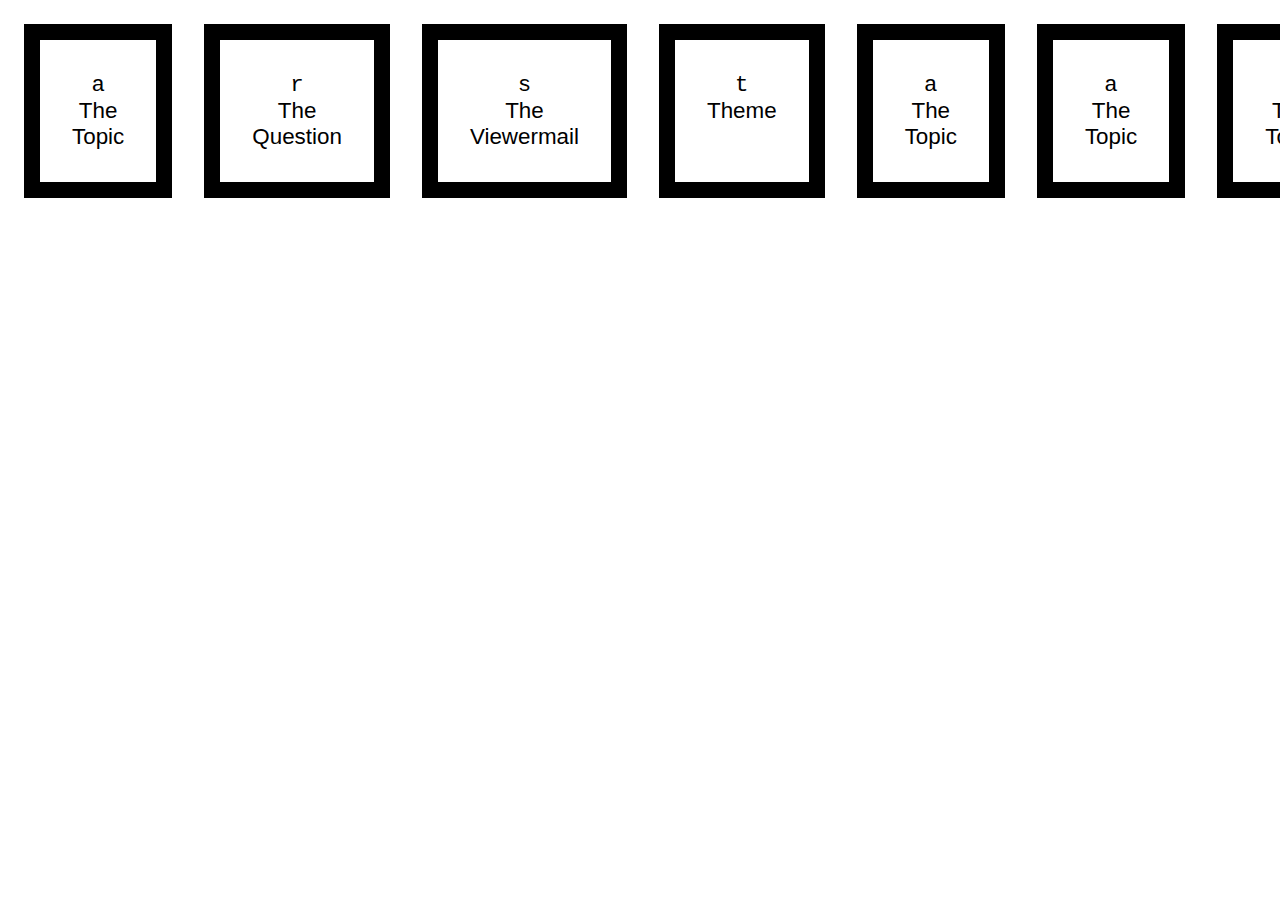
==== Index.html @ 0fdc3af6 "moving it around" ====
<html>

<head>

  <link rel="stylesheet" href="keyboard.css">
</head>

<body>
  <!-- RANDOM THE TOPIC -->
  <audio class="random__the__topic" src="the_topic/the_topic_1.mp3"></audio>
  <audio class="random__the__topic" src="the_topic/the_topic_2.mp3"></audio>
  <audio class="random__the__topic" src="the_topic/the_topic_3.mp3"></audio>
  <audio class="random__the__topic" src="the_topic/the_topic_4.mp3"></audio>
  <audio class="random__the__topic" src="the_topic/the_topic_5.mp3"></audio>
  <audio class="random__the__topic" src="the_topic/the_topic_6.mp3"></audio>

  <!-- RANDOM THE QUESTION -->
  <audio class="random__the__question" src="the_question/the_question_1.mp3"></audio>
  <audio class="random__the__question" src="the_question/the_question_2.mp3"></audio>
  <audio class="random__the__question" src="the_question/the_question_3.mp3"></audio>
  <audio class="random__the__question" src="the_question/the_question_4.mp3"></audio>
  <audio class="random__the__question" src="the_question/the_question_5.mp3"></audio>
  <audio class="random__the__question" src="the_question/the_question_6.mp3"></audio>

  <!-- RANDOM THE VIEWERMAIL -->
  <audio class="random__the__viewermail" src="the_viewermail/the_viewermail_1.mp3"></audio>
  <audio class="random__the__viewermail" src="the_viewermail/the_viewermail_2.mp3"></audio>
  <audio class="random__the__viewermail" src="the_viewermail/the_viewermail_3.mp3"></audio>
  <audio class="random__the__viewermail" src="the_viewermail/the_viewermail_4.mp3"></audio>

  <div class="main">
    <!-- GENERIC KEYS -->
    <div data-key="a" class="button__container">
      <kbd data-key="a">a</kbd><br/><span data-key="a" class="sound">The Topic</span>
      <audio data-key="a" src="the_topic/the_topic_1.mp3"></audio>
    </div>
    <div data-key="r" class="button__container">
      <kbd data-key="r">r</kbd><br/><span data-key="r" class="sound">The Question</span>
      <audio data-key="r" src="the_question/the_question_1.mp3"></audio>
    </div>
    <div data-key="s" class="button__container">
      <kbd data-key="s">s</kbd><br/><span data-key="s" class="sound">The Viewermail</span>
      <audio data-key="s" src="the_viewermail/the_viewermail_1.mp3"></audio>
    </div>
    <div data-key="t" class="button__container">
      <kbd data-key="t">t</kbd><br/><span data-key="t" class="sound">Theme</span>
      <audio data-key="t" src="theme/theme.mp3"></audio>
    </div>
    <!-- GENERIC KEYS END -->

    <!-- SOUND EFFECT KEYS -->
    <div data-key="a" class="button__container">
      <kbd data-key="a">a</kbd><br/><span data-key="a" class="sound">The Topic</span>
      <audio data-key="a" src="the_topic/the_topic_1.mp3"></audio>
    </div>
    <div data-key="a" class="button__container">
      <kbd data-key="a">a</kbd><br/><span data-key="a" class="sound">The Topic</span>
      <audio data-key="a" src="the_topic/the_topic_1.mp3"></audio>
    </div>
    <div data-key="a" class="button__container">
      <kbd data-key="a">a</kbd><br/><span data-key="a" class="sound">The Topic</span>
      <audio data-key="a" src="the_topic/the_topic_1.mp3"></audio>
    </div>
    <div data-key="a" class="button__container">
      <kbd data-key="a">a</kbd><br/><span data-key="a" class="sound">The Topic</span>
      <audio data-key="a" src="the_topic/the_topic_1.mp3"></audio>
    </div>
    <div data-key="a" class="button__container">
      <kbd data-key="a">a</kbd><br/><span data-key="a" class="sound">The Topic</span>
      <audio data-key="a" src="the_topic/the_topic_1.mp3"></audio>
    </div>
    <!-- SOUND EFFECT KEYS END -->
  </div>



  <script src="src/howler.js"></script>
  <script src="src/playSound.js"></script>
  <script>
    window.addEventListener('keydown', playSound);
    document.querySelectorAll('.button__container').forEach(el => el.addEventListener('click', playSound));

    // Upon transition end, stop the audio and remove the transition effects in css. Get key node list and add a callback to transition end function.
    const keys = document.querySelectorAll('.keys');
    keys.forEach(key => key.addEventListener('transitionend', removeTransition));

    function removeTransition(e) {
      console.log(e);
      if (e.propertyName !== 'transform') return;
      e.target.classList.remove('playing');
      // Get the audio element and pause the audio. (If a new key is presses, audio is reset to play from the start. So, need not reset here again.)
      const audio = document.querySelector(`audio[data-key = "${e.target.attributes[0]["nodeValue"]}"]`);
      audio.pause();
    }

    function isPlaying(audio) {
      return !audio.paused && !audio.ended && 0 < audio.currentTime;
    }
  </script>
</body>

</html>
---- keyboard.css ----
.main {
    display: flex;
    font-family: Arial, Helvetica, sans-serif;
}

.button__container  {
    /* background: black; */
    border: 1rem solid black;
    padding: 2rem;
    text-align: center;
    margin: 1rem;
    font-size: 1.4rem;
    /* color: white; */
    transition : .1s ease;
}
.button__container:hover {
    border: 1.1rem solid black;
}
/*
.playing{
    transform : scale(1.1);
    border-color : green;
    box-shadow : 0 0 1rem green;
} */
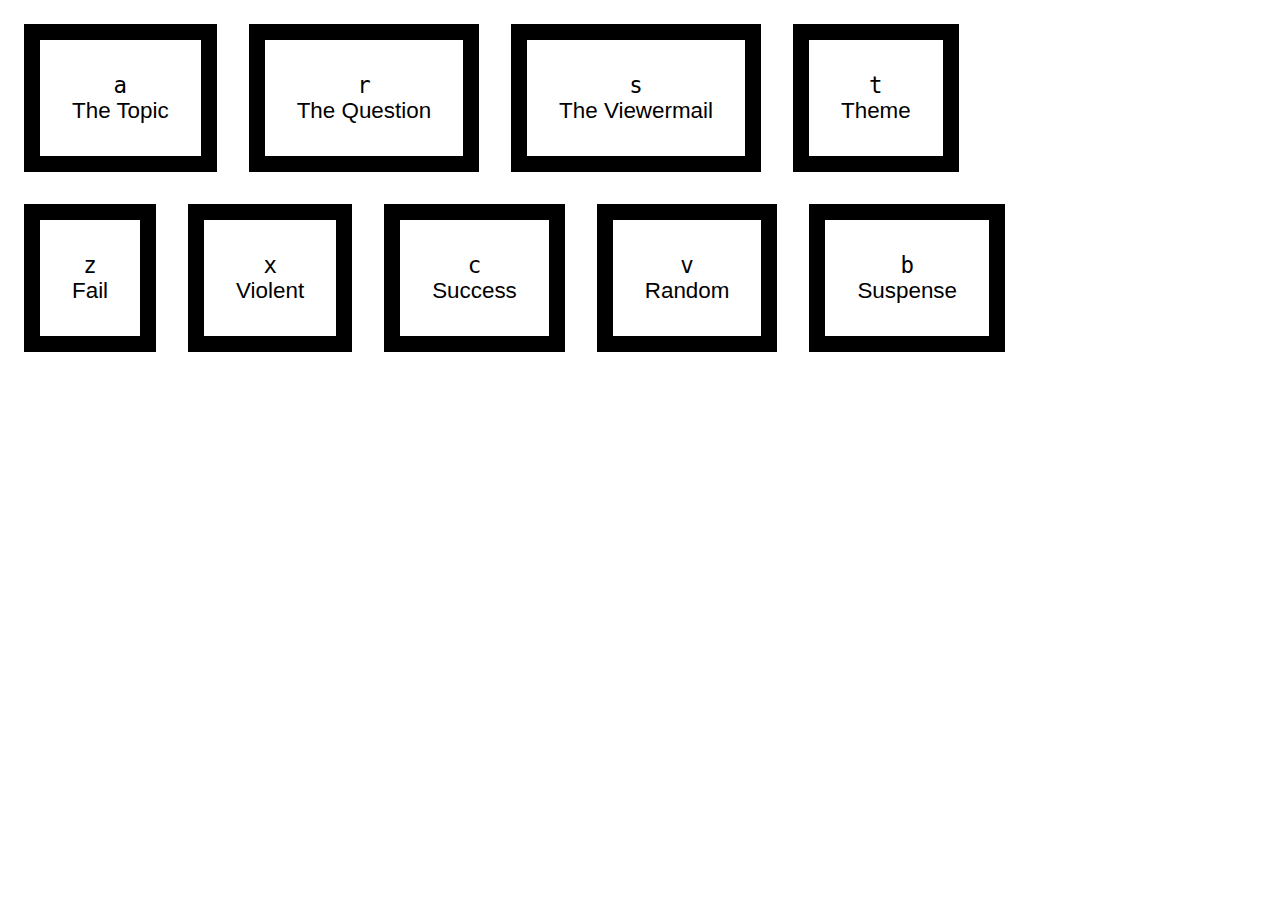
==== commit 69aadaa4: "excellent it basically does everything that I need it t" ====
--- a/Index.html
+++ b/Index.html
@@ -28,53 +28,83 @@
   <audio class="random__the__viewermail" src="the_viewermail/the_viewermail_3.mp3"></audio>
   <audio class="random__the__viewermail" src="the_viewermail/the_viewermail_4.mp3"></audio>
 
+<audio class="random__fail" src="sounds/sound_effects/fail/FAIL 2.mp3"></audio>
+<audio class="random__fail" src="sounds/sound_effects/fail/FAIL.mp3"></audio>
+<audio class="random__fail" src="sounds/sound_effects/fail/SAD MUSIC 2.mp3"></audio>
+<audio class="random__fail" src="sounds/sound_effects/fail/FAIL - WHA WHA VERSION.mp3"></audio>
+<audio class="random__fail" src="sounds/sound_effects/fail/PHONE ENGAGED.mp3"></audio>
+
+<audio class="random__suspense" src="sounds/sound_effects/suspense/DUN DUN DUNNN.mp3"></audio>
+<audio class="random__suspense" src="sounds/sound_effects/suspense/SUSPENSE 1.mp3"></audio>
+<audio class="random__suspense" src="sounds/sound_effects/suspense/SUSPENSE 2.mp3"></audio>
+
+<audio class="random__random" src="sounds/sound_effects/random/CARTOON BOING 2.mp3"></audio>
+<audio class="random__random" src="sounds/sound_effects/random/DOG BARK.mp3"></audio>
+<audio class="random__random" src="sounds/sound_effects/random/MLG HORNS.mp3"></audio>
+<audio class="random__random" src="sounds/sound_effects/random/CARTOON TAUNT.mp3"></audio>
+<audio class="random__random" src="sounds/sound_effects/random/DOLPHIN.mp3"></audio>
+<audio class="random__random" src="sounds/sound_effects/random/POP.mp3"></audio>
+
+<audio class="random__violent" src="sounds/sound_effects/violent/BALLISTA SLOW-MO.mp3"></audio>
+<audio class="random__violent" src="sounds/sound_effects/violent/GUN CLICK.mp3"></audio>
+<audio class="random__violent" src="sounds/sound_effects/violent/NANI.mp3"></audio>
+<audio class="random__violent" src="sounds/sound_effects/violent/SHOTGUN.mp3"></audio>
+<audio class="random__violent" src="sounds/sound_effects/violent/CAR CRASH.mp3"></audio>
+<audio class="random__violent" src="sounds/sound_effects/violent/KICK.mp3"></audio>
+<audio class="random__violent" src="sounds/sound_effects/violent/PUNCH 3.mp3"></audio>
+<audio class="random__violent" src="sounds/sound_effects/violent/EXPLOSION 2.mp3"></audio>
+<audio class="random__violent" src="sounds/sound_effects/violent/MACHINE GUN.mp3"></audio>
+<audio class="random__violent" src="sounds/sound_effects/violent/PUNCH 4.mp3"></audio>
+
+<audio class="random__success" src="sounds/sound_effects/success/AWW.mp3"></audio>
+<audio class="random__success" src="sounds/sound_effects/success/BA DUM TSS.mp3"></audio>
+<audio class="random__success" src="sounds/sound_effects/success/TA DAHH.mp3"></audio>
+<audio class="random__success" src="sounds/sound_effects/success/TOASTY.mp3"></audio>
+
   <div class="main">
-    <!-- GENERIC KEYS -->
-    <div data-key="a" class="button__container">
-      <kbd data-key="a">a</kbd><br/><span data-key="a" class="sound">The Topic</span>
-      <audio data-key="a" src="the_topic/the_topic_1.mp3"></audio>
+    <div style="display: flex;">
+      <!-- GENERIC KEYS -->
+      <div data-key="a" class="button__container">
+        <kbd data-key="a">a</kbd><br/><span data-key="a" class="sound">The Topic</span>
+        <audio data-key="a" src="the_topic/the_topic_1.mp3"></audio>
+      </div>
+      <div data-key="r" class="button__container">
+        <kbd data-key="r">r</kbd><br/><span data-key="r" class="sound">The Question</span>
+        <audio data-key="r" src="the_question/the_question_1.mp3"></audio>
+      </div>
+      <div data-key="s" class="button__container">
+        <kbd data-key="s">s</kbd><br/><span data-key="s" class="sound">The Viewermail</span>
+        <audio data-key="s" src="the_viewermail/the_viewermail_1.mp3"></audio>
+      </div>
+      <div data-key="t" class="button__container">
+        <kbd data-key="t">t</kbd><br/><span data-key="t" class="sound">Theme</span>
+        <audio data-key="t" src="theme/theme.mp3"></audio>
+      </div>
+      <!-- GENERIC KEYS END -->
     </div>
-    <div data-key="r" class="button__container">
-      <kbd data-key="r">r</kbd><br/><span data-key="r" class="sound">The Question</span>
-      <audio data-key="r" src="the_question/the_question_1.mp3"></audio>
+
+    <div style="display: flex;">
+      <!-- SOUND EFFECT KEYS -->
+      <div data-key="z" class="button__container">
+        <kbd data-key="z">z</kbd><br/><span data-key="z" class="sound">Fail</span>
+      </div>
+      <div data-key="x" class="button__container">
+        <kbd data-key="x">x</kbd><br/><span data-key="x" class="sound">Violent</span>
+      </div>
+      <div data-key="c" class="button__container">
+        <kbd data-key="c">c</kbd><br/><span data-key="c" class="sound">Success</span>
+      </div>
+      <div data-key="v" class="button__container">
+        <kbd data-key="v">v</kbd><br/><span data-key="v" class="sound">Random</span>
+      </div>
+      <div data-key="b" class="button__container">
+        <kbd data-key="b">b</kbd><br/><span data-key="b" class="sound">Suspense</span>
+      </div>
+      <!-- SOUND EFFECT KEYS END -->
     </div>
-    <div data-key="s" class="button__container">
-      <kbd data-key="s">s</kbd><br/><span data-key="s" class="sound">The Viewermail</span>
-      <audio data-key="s" src="the_viewermail/the_viewermail_1.mp3"></audio>
-    </div>
-    <div data-key="t" class="button__container">
-      <kbd data-key="t">t</kbd><br/><span data-key="t" class="sound">Theme</span>
-      <audio data-key="t" src="theme/theme.mp3"></audio>
-    </div>
-    <!-- GENERIC KEYS END -->
-
-    <!-- SOUND EFFECT KEYS -->
-    <div data-key="a" class="button__container">
-      <kbd data-key="a">a</kbd><br/><span data-key="a" class="sound">The Topic</span>
-      <audio data-key="a" src="the_topic/the_topic_1.mp3"></audio>
-    </div>
-    <div data-key="a" class="button__container">
-      <kbd data-key="a">a</kbd><br/><span data-key="a" class="sound">The Topic</span>
-      <audio data-key="a" src="the_topic/the_topic_1.mp3"></audio>
-    </div>
-    <div data-key="a" class="button__container">
-      <kbd data-key="a">a</kbd><br/><span data-key="a" class="sound">The Topic</span>
-      <audio data-key="a" src="the_topic/the_topic_1.mp3"></audio>
-    </div>
-    <div data-key="a" class="button__container">
-      <kbd data-key="a">a</kbd><br/><span data-key="a" class="sound">The Topic</span>
-      <audio data-key="a" src="the_topic/the_topic_1.mp3"></audio>
-    </div>
-    <div data-key="a" class="button__container">
-      <kbd data-key="a">a</kbd><br/><span data-key="a" class="sound">The Topic</span>
-      <audio data-key="a" src="the_topic/the_topic_1.mp3"></audio>
-    </div>
-    <!-- SOUND EFFECT KEYS END -->
   </div>
 
-
-
-  <script src="src/howler.js"></script>
+  <!--  <script src="src/howler.js"></script> -->
   <script src="src/playSound.js"></script>
   <script>
     window.addEventListener('keydown', playSound);
--- a/keyboard.css
+++ b/keyboard.css
@@ -1,5 +1,6 @@
 .main {
     display: flex;
+    flex-direction: column;
     font-family: Arial, Helvetica, sans-serif;
 }
 
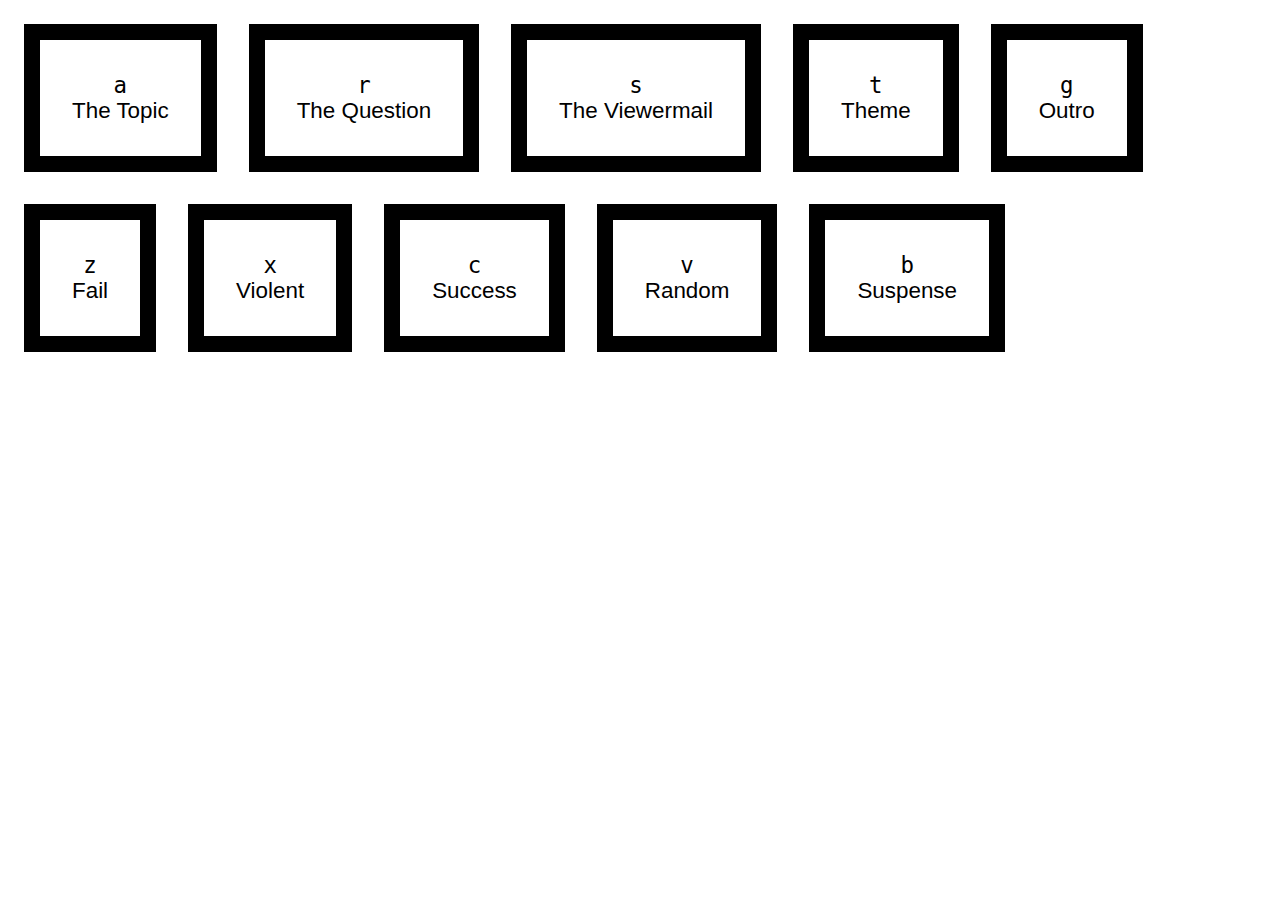
==== commit 1d54295e: "kye" ====
--- a/Index.html
+++ b/Index.html
@@ -80,6 +80,10 @@
         <kbd data-key="t">t</kbd><br/><span data-key="t" class="sound">Theme</span>
         <audio data-key="t" src="theme/theme.mp3"></audio>
       </div>
+      <div data-key="g" class="button__container">
+        <kbd data-key="g">g</kbd><br/><span data-key="g" class="sound">Outro</span>
+        <audio data-key="g" src="theme/outro.mp3"></audio>
+      </div>
       <!-- GENERIC KEYS END -->
     </div>
 
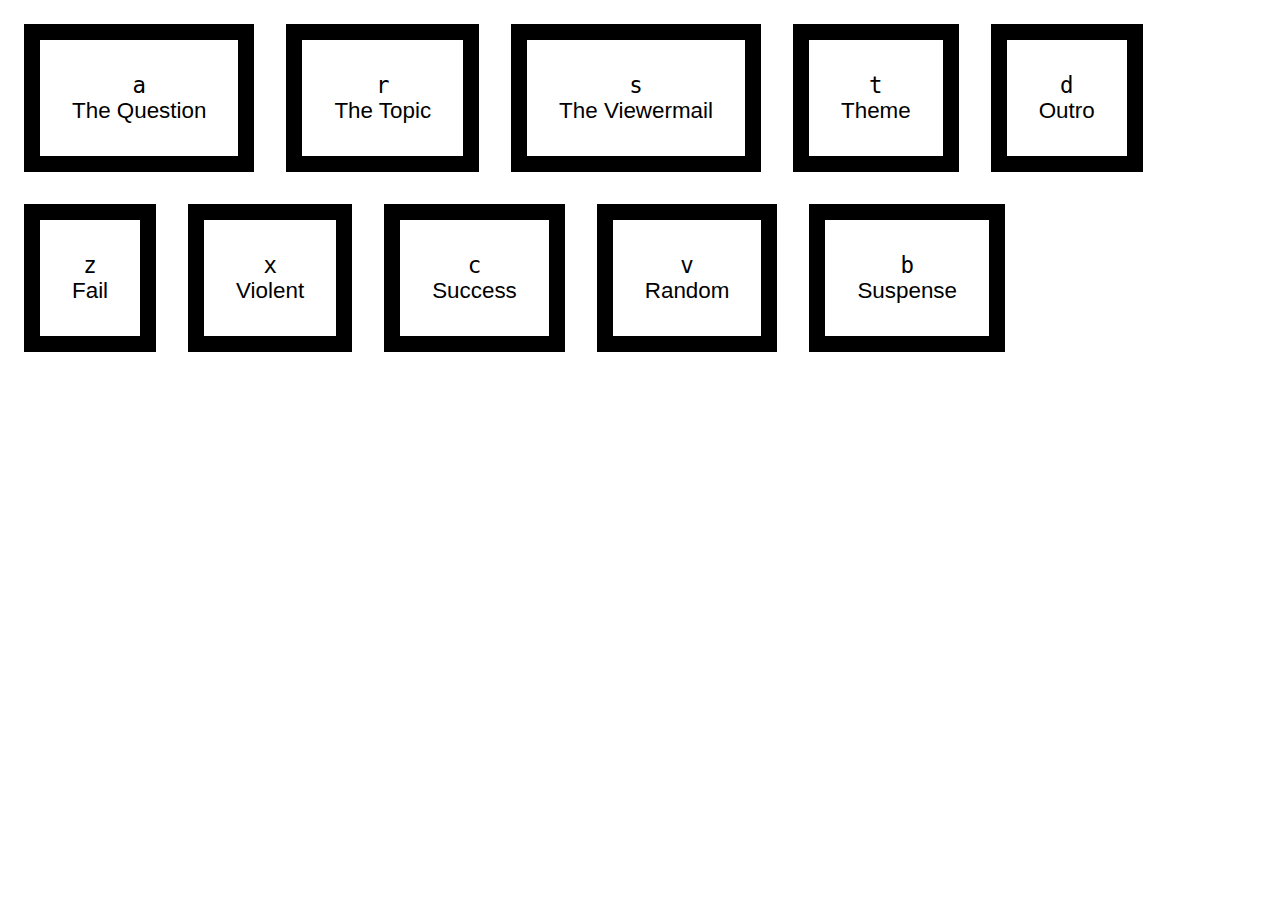
==== commit 31f443ae: "yus" ====
--- a/Index.html
+++ b/Index.html
@@ -65,12 +65,12 @@
     <div style="display: flex;">
       <!-- GENERIC KEYS -->
       <div data-key="a" class="button__container">
-        <kbd data-key="a">a</kbd><br/><span data-key="a" class="sound">The Topic</span>
-        <audio data-key="a" src="the_topic/the_topic_1.mp3"></audio>
+        <kbd data-key="a">a</kbd><br/><span data-key="a" class="sound">The Question</span>
+        <audio data-key="a" src="the_question/the_question_1.mp3"></audio>
       </div>
       <div data-key="r" class="button__container">
-        <kbd data-key="r">r</kbd><br/><span data-key="r" class="sound">The Question</span>
-        <audio data-key="r" src="the_question/the_question_1.mp3"></audio>
+        <kbd data-key="r">r</kbd><br/><span data-key="r" class="sound">The Topic</span>
+        <audio data-key="r" src="the_topic/the_topic_1.mp3"></audio>
       </div>
       <div data-key="s" class="button__container">
         <kbd data-key="s">s</kbd><br/><span data-key="s" class="sound">The Viewermail</span>
@@ -80,9 +80,9 @@
         <kbd data-key="t">t</kbd><br/><span data-key="t" class="sound">Theme</span>
         <audio data-key="t" src="theme/theme.mp3"></audio>
       </div>
-      <div data-key="g" class="button__container">
-        <kbd data-key="g">g</kbd><br/><span data-key="g" class="sound">Outro</span>
-        <audio data-key="g" src="theme/outro.mp3"></audio>
+      <div data-key="d" class="button__container">
+        <kbd data-key="d">d</kbd><br/><span data-key="d" class="sound">Outro</span>
+        <audio data-key="d" src="theme/outro.mp3"></audio>
       </div>
       <!-- GENERIC KEYS END -->
     </div>
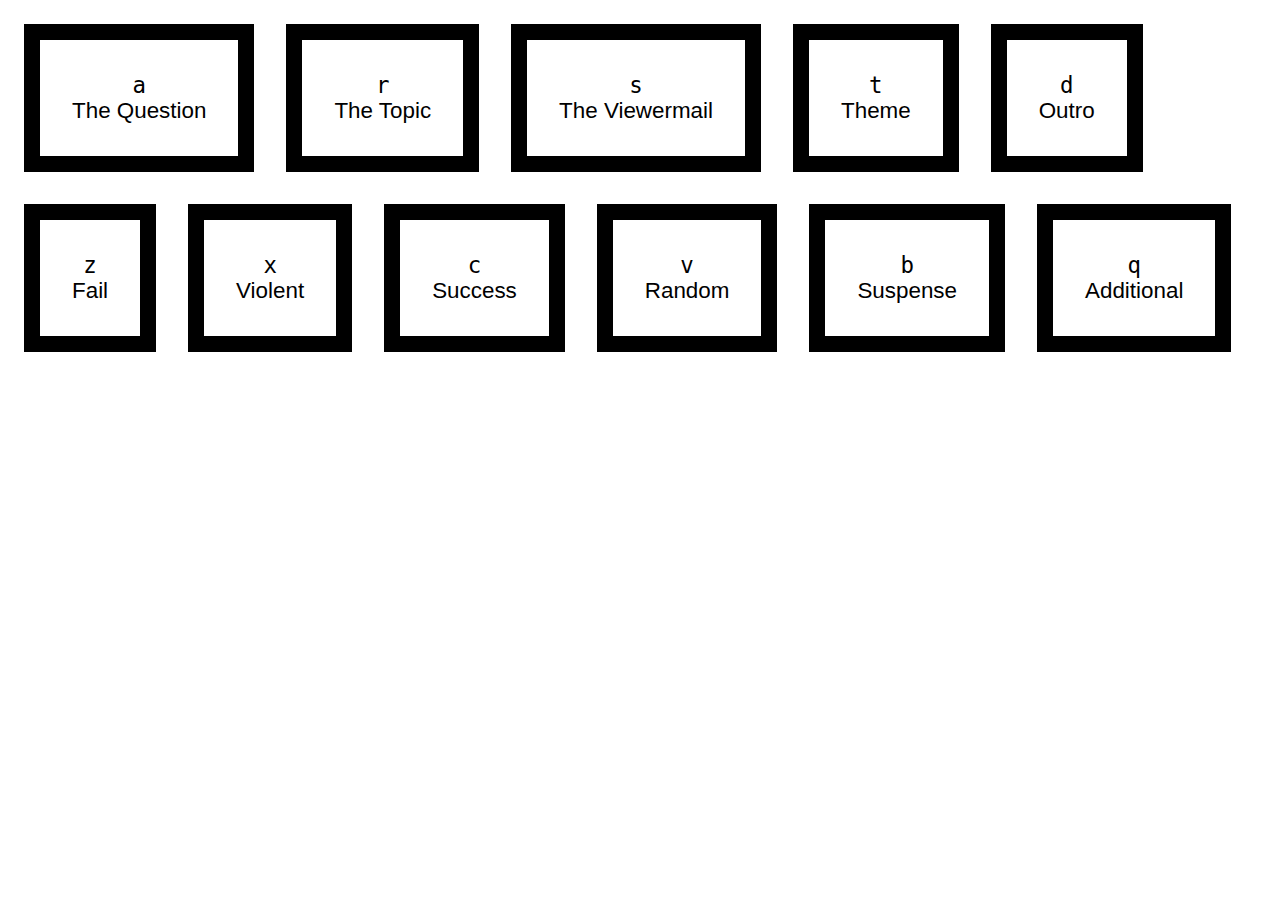
==== commit 400b9a4b: "sound effects" ====
--- a/Index.html
+++ b/Index.html
@@ -28,38 +28,42 @@
   <audio class="random__the__viewermail" src="the_viewermail/the_viewermail_3.mp3"></audio>
   <audio class="random__the__viewermail" src="the_viewermail/the_viewermail_4.mp3"></audio>
 
-<audio class="random__fail" src="sounds/sound_effects/fail/FAIL 2.mp3"></audio>
-<audio class="random__fail" src="sounds/sound_effects/fail/FAIL.mp3"></audio>
-<audio class="random__fail" src="sounds/sound_effects/fail/SAD MUSIC 2.mp3"></audio>
-<audio class="random__fail" src="sounds/sound_effects/fail/FAIL - WHA WHA VERSION.mp3"></audio>
-<audio class="random__fail" src="sounds/sound_effects/fail/PHONE ENGAGED.mp3"></audio>
+  <audio class="random__fail" src="sounds/sound_effects/fail/FAIL 2.mp3"></audio>
+  <audio class="random__fail" src="sounds/sound_effects/fail/FAIL.mp3"></audio>
+  <audio class="random__fail" src="sounds/sound_effects/fail/SAD MUSIC 2.mp3"></audio>
+  <audio class="random__fail" src="sounds/sound_effects/fail/FAIL - WHA WHA VERSION.mp3"></audio>
+  <audio class="random__fail" src="sounds/sound_effects/fail/PHONE ENGAGED.mp3"></audio>
 
-<audio class="random__suspense" src="sounds/sound_effects/suspense/DUN DUN DUNNN.mp3"></audio>
-<audio class="random__suspense" src="sounds/sound_effects/suspense/SUSPENSE 1.mp3"></audio>
-<audio class="random__suspense" src="sounds/sound_effects/suspense/SUSPENSE 2.mp3"></audio>
+  <audio class="random__suspense" src="sounds/sound_effects/suspense/DUN DUN DUNNN.mp3"></audio>
+  <audio class="random__suspense" src="sounds/sound_effects/suspense/SUSPENSE 1.mp3"></audio>
+  <audio class="random__suspense" src="sounds/sound_effects/suspense/SUSPENSE 2.mp3"></audio>
 
-<audio class="random__random" src="sounds/sound_effects/random/CARTOON BOING 2.mp3"></audio>
-<audio class="random__random" src="sounds/sound_effects/random/DOG BARK.mp3"></audio>
-<audio class="random__random" src="sounds/sound_effects/random/MLG HORNS.mp3"></audio>
-<audio class="random__random" src="sounds/sound_effects/random/CARTOON TAUNT.mp3"></audio>
-<audio class="random__random" src="sounds/sound_effects/random/DOLPHIN.mp3"></audio>
-<audio class="random__random" src="sounds/sound_effects/random/POP.mp3"></audio>
+  <audio class="random__random" src="sounds/sound_effects/random/CARTOON BOING 2.mp3"></audio>
+  <audio class="random__random" src="sounds/sound_effects/random/DOG BARK.mp3"></audio>
+  <audio class="random__random" src="sounds/sound_effects/random/MLG HORNS.mp3"></audio>
+  <audio class="random__random" src="sounds/sound_effects/random/CARTOON TAUNT.mp3"></audio>
+  <audio class="random__random" src="sounds/sound_effects/random/DOLPHIN.mp3"></audio>
+  <audio class="random__random" src="sounds/sound_effects/random/POP.mp3"></audio>
 
-<audio class="random__violent" src="sounds/sound_effects/violent/BALLISTA SLOW-MO.mp3"></audio>
-<audio class="random__violent" src="sounds/sound_effects/violent/GUN CLICK.mp3"></audio>
-<audio class="random__violent" src="sounds/sound_effects/violent/NANI.mp3"></audio>
-<audio class="random__violent" src="sounds/sound_effects/violent/SHOTGUN.mp3"></audio>
-<audio class="random__violent" src="sounds/sound_effects/violent/CAR CRASH.mp3"></audio>
-<audio class="random__violent" src="sounds/sound_effects/violent/KICK.mp3"></audio>
-<audio class="random__violent" src="sounds/sound_effects/violent/PUNCH 3.mp3"></audio>
-<audio class="random__violent" src="sounds/sound_effects/violent/EXPLOSION 2.mp3"></audio>
-<audio class="random__violent" src="sounds/sound_effects/violent/MACHINE GUN.mp3"></audio>
-<audio class="random__violent" src="sounds/sound_effects/violent/PUNCH 4.mp3"></audio>
+  <audio class="random__violent" src="sounds/sound_effects/violent/BALLISTA SLOW-MO.mp3"></audio>
+  <audio class="random__violent" src="sounds/sound_effects/violent/GUN CLICK.mp3"></audio>
+  <audio class="random__violent" src="sounds/sound_effects/violent/NANI.mp3"></audio>
+  <audio class="random__violent" src="sounds/sound_effects/violent/SHOTGUN.mp3"></audio>
+  <audio class="random__violent" src="sounds/sound_effects/violent/CAR CRASH.mp3"></audio>
+  <audio class="random__violent" src="sounds/sound_effects/violent/KICK.mp3"></audio>
+  <audio class="random__violent" src="sounds/sound_effects/violent/PUNCH 3.mp3"></audio>
+  <audio class="random__violent" src="sounds/sound_effects/violent/EXPLOSION 2.mp3"></audio>
+  <audio class="random__violent" src="sounds/sound_effects/violent/MACHINE GUN.mp3"></audio>
+  <audio class="random__violent" src="sounds/sound_effects/violent/PUNCH 4.mp3"></audio>
 
-<audio class="random__success" src="sounds/sound_effects/success/AWW.mp3"></audio>
-<audio class="random__success" src="sounds/sound_effects/success/BA DUM TSS.mp3"></audio>
-<audio class="random__success" src="sounds/sound_effects/success/TA DAHH.mp3"></audio>
-<audio class="random__success" src="sounds/sound_effects/success/TOASTY.mp3"></audio>
+  <audio class="random__success" src="sounds/sound_effects/success/AWW.mp3"></audio>
+  <audio class="random__success" src="sounds/sound_effects/success/BA DUM TSS.mp3"></audio>
+  <audio class="random__success" src="sounds/sound_effects/success/TA DAHH.mp3"></audio>
+  <audio class="random__success" src="sounds/sound_effects/success/TOASTY.mp3"></audio>
+
+  <audio class="random__additional" src="sounds/add/mooa.mp3"></audio>
+  <audio class="random__additional" src="sounds/add/moob.mp3"></audio>
+  <audio class="random__additional" src="sounds/add/mood.mp3"></audio>
 
   <div class="main">
     <div style="display: flex;">
@@ -104,6 +108,9 @@
       <div data-key="b" class="button__container">
         <kbd data-key="b">b</kbd><br/><span data-key="b" class="sound">Suspense</span>
       </div>
+      <div data-key="q" class="button__container">
+        <kbd data-key="q">q</kbd><br/><span data-key="q" class="sound">Additional</span>
+      </div>
       <!-- SOUND EFFECT KEYS END -->
     </div>
   </div>
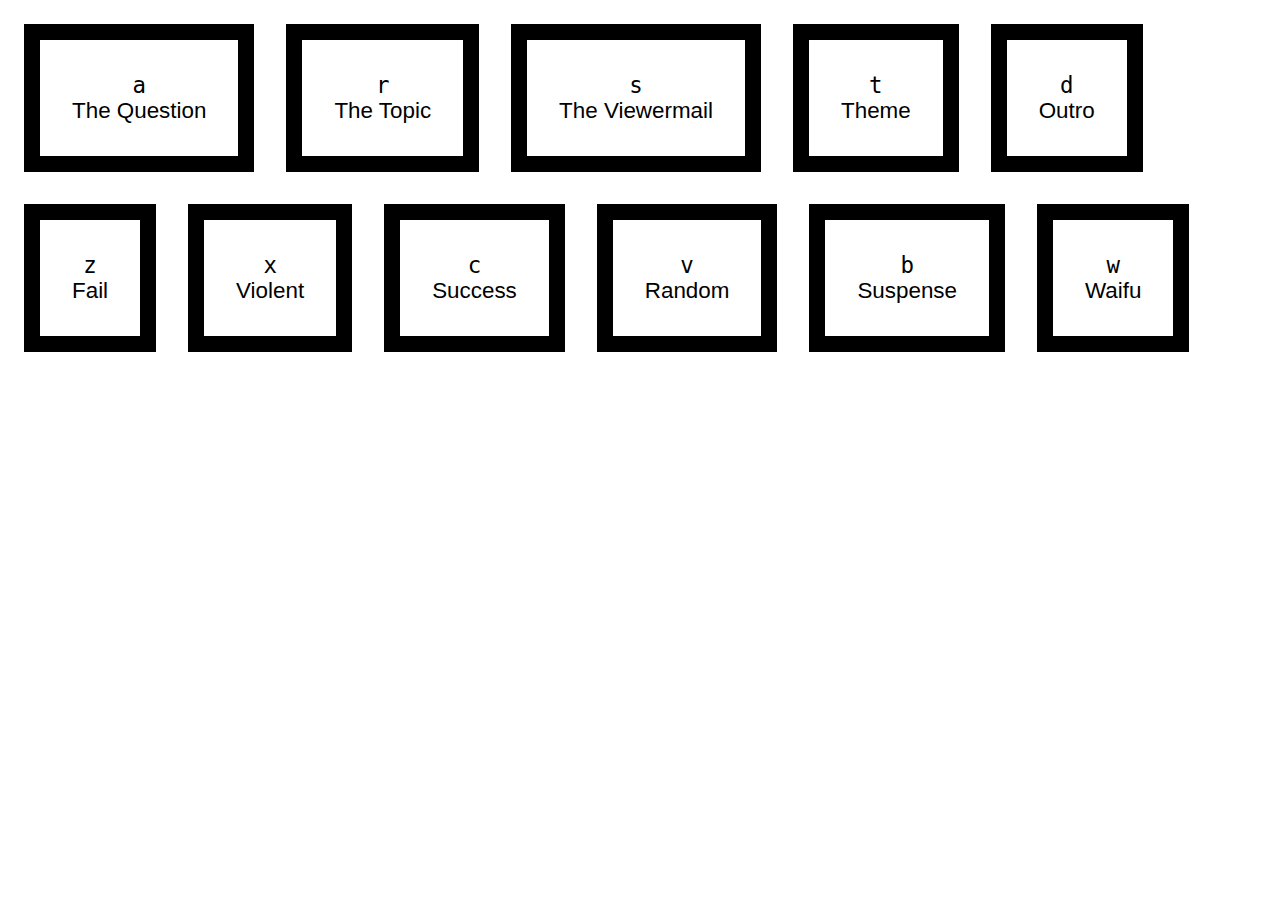
==== commit d6f766c6: "yeahhh" ====
--- a/Index.html
+++ b/Index.html
@@ -28,42 +28,101 @@
   <audio class="random__the__viewermail" src="the_viewermail/the_viewermail_3.mp3"></audio>
   <audio class="random__the__viewermail" src="the_viewermail/the_viewermail_4.mp3"></audio>
 
-  <audio class="random__fail" src="sounds/sound_effects/fail/FAIL 2.mp3"></audio>
-  <audio class="random__fail" src="sounds/sound_effects/fail/FAIL.mp3"></audio>
-  <audio class="random__fail" src="sounds/sound_effects/fail/SAD MUSIC 2.mp3"></audio>
-  <audio class="random__fail" src="sounds/sound_effects/fail/FAIL - WHA WHA VERSION.mp3"></audio>
-  <audio class="random__fail" src="sounds/sound_effects/fail/PHONE ENGAGED.mp3"></audio>
-
-  <audio class="random__suspense" src="sounds/sound_effects/suspense/DUN DUN DUNNN.mp3"></audio>
-  <audio class="random__suspense" src="sounds/sound_effects/suspense/SUSPENSE 1.mp3"></audio>
-  <audio class="random__suspense" src="sounds/sound_effects/suspense/SUSPENSE 2.mp3"></audio>
-
-  <audio class="random__random" src="sounds/sound_effects/random/CARTOON BOING 2.mp3"></audio>
-  <audio class="random__random" src="sounds/sound_effects/random/DOG BARK.mp3"></audio>
-  <audio class="random__random" src="sounds/sound_effects/random/MLG HORNS.mp3"></audio>
-  <audio class="random__random" src="sounds/sound_effects/random/CARTOON TAUNT.mp3"></audio>
-  <audio class="random__random" src="sounds/sound_effects/random/DOLPHIN.mp3"></audio>
-  <audio class="random__random" src="sounds/sound_effects/random/POP.mp3"></audio>
-
-  <audio class="random__violent" src="sounds/sound_effects/violent/BALLISTA SLOW-MO.mp3"></audio>
-  <audio class="random__violent" src="sounds/sound_effects/violent/GUN CLICK.mp3"></audio>
-  <audio class="random__violent" src="sounds/sound_effects/violent/NANI.mp3"></audio>
-  <audio class="random__violent" src="sounds/sound_effects/violent/SHOTGUN.mp3"></audio>
-  <audio class="random__violent" src="sounds/sound_effects/violent/CAR CRASH.mp3"></audio>
-  <audio class="random__violent" src="sounds/sound_effects/violent/KICK.mp3"></audio>
-  <audio class="random__violent" src="sounds/sound_effects/violent/PUNCH 3.mp3"></audio>
-  <audio class="random__violent" src="sounds/sound_effects/violent/EXPLOSION 2.mp3"></audio>
-  <audio class="random__violent" src="sounds/sound_effects/violent/MACHINE GUN.mp3"></audio>
-  <audio class="random__violent" src="sounds/sound_effects/violent/PUNCH 4.mp3"></audio>
-
-  <audio class="random__success" src="sounds/sound_effects/success/AWW.mp3"></audio>
-  <audio class="random__success" src="sounds/sound_effects/success/BA DUM TSS.mp3"></audio>
-  <audio class="random__success" src="sounds/sound_effects/success/TA DAHH.mp3"></audio>
-  <audio class="random__success" src="sounds/sound_effects/success/TOASTY.mp3"></audio>
-
-  <audio class="random__additional" src="sounds/add/mooa.mp3"></audio>
-  <audio class="random__additional" src="sounds/add/moob.mp3"></audio>
-  <audio class="random__additional" src="sounds/add/mood.mp3"></audio>
+  <audio class="random__fail" src="sound_effects/fail/BUZZER OR WRONG ANSWER.mp3"></audio>
+  <audio class="random__fail" src="sound_effects/fail/CRICKETS CHIRPING.mp3"></audio>
+  <audio class="random__fail" src="sound_effects/fail/FAIL - WHA WHA VERSION.mp3"></audio>
+  <audio class="random__fail" src="sound_effects/fail/FAIL 2.mp3"></audio>
+  <audio class="random__fail" src="sound_effects/fail/FAIL.mp3"></audio>
+  <audio class="random__fail" src="sound_effects/fail/PHONE ENGAGED.mp3"></audio>
+  <audio class="random__fail" src="sound_effects/fail/SAD MUSIC 2.mp3"></audio>
+  <audio class="random__fail" src="sound_effects/fail/SAD MUSIC.mp3"></audio>
+  <audio class="random__fail" src="sound_effects/fail/TO BE CONTINUED.mp3"></audio>
+
+  <audio class="random__suspense" src="sound_effects/suspense/CREEPY SUSPENSE.mp3"></audio>
+  <audio class="random__suspense" src="sound_effects/suspense/DRUM ROLL.mp3"></audio>
+  <audio class="random__suspense" src="sound_effects/suspense/DUN DUN DUNNN.mp3"></audio>
+  <audio class="random__suspense" src="sound_effects/suspense/EPIC CHOIR SUSPENSE.mp3"></audio>
+  <audio class="random__suspense" src="sound_effects/suspense/HEAVENLY CHOIR.mp3"></audio>
+  <audio class="random__suspense" src="sound_effects/suspense/ILLUMINATI.mp3"></audio>
+  <audio class="random__suspense" src="sound_effects/suspense/INCEPTION FOG HORN.mp3"></audio>
+  <audio class="random__suspense" src="sound_effects/suspense/INCREASING SUSPENSE.mp3"></audio>
+  <audio class="random__suspense" src="sound_effects/suspense/SINGLE NOTE SUSPENSE.mp3"></audio>
+  <audio class="random__suspense" src="sound_effects/suspense/SUDDEN SUSPENSE.mp3"></audio>
+  <audio class="random__suspense" src="sound_effects/suspense/SUSPENSE - SUDDEN 2.mp3"></audio>
+  <audio class="random__suspense" src="sound_effects/suspense/SUSPENSE - SUDDEN.mp3"></audio>
+  <audio class="random__suspense" src="sound_effects/suspense/SUSPENSE 1.mp3"></audio>
+  <audio class="random__suspense" src="sound_effects/suspense/SUSPENSE 2.mp3"></audio>
+  <audio class="random__suspense" src="sound_effects/suspense/SUSPENSE 3.mp3"></audio>
+  <audio class="random__suspense" src="sound_effects/suspense/SUSPENSE 4.mp3"></audio>
+
+  <audio class="random__random" src="sound_effects/random/CARTOON CLOCK.mp3"></audio>
+  <audio class="random__random" src="sound_effects/random/CARTOON RICOCHET.mp3"></audio>
+  <audio class="random__random" src="sound_effects/random/CARTOON SPIN.mp3"></audio>
+  <audio class="random__random" src="sound_effects/random/CARTOON TAUNT.mp3"></audio>
+  <audio class="random__random" src="sound_effects/random/CARTOON TIRE SCREECH.mp3"></audio>
+  <audio class="random__random" src="sound_effects/random/CAT MEOW.mp3"></audio>
+  <audio class="random__random" src="sound_effects/random/DOG BARK.mp3"></audio>
+  <audio class="random__random" src="sound_effects/random/DOLPHIN.mp3"></audio>
+  <audio class="random__random" src="sound_effects/random/FALLING.mp3"></audio>
+  <audio class="random__random" src="sound_effects/random/GOAT.mp3"></audio>
+  <audio class="random__random" src="sound_effects/random/MEEP MEEP.mp3"></audio>
+  <audio class="random__random" src="sound_effects/random/PHONE RINGING.mp3"></audio>
+  <audio class="random__random" src="sound_effects/random/RUBBER DUCK.mp3"></audio>
+  <audio class="random__random" src="sound_effects/random/SCRAMBLING - FRED FLINTSTONE.mp3"></audio>
+  <audio class="random__random" src="sound_effects/random/TOASTY.mp3"></audio>
+
+  <audio class="random__violent" src="sound_effects/violent/BALLISTA SLOW-MO.mp3"></audio>
+  <audio class="random__violent" src="sound_effects/violent/BARRETT 50 CAL.mp3"></audio>
+  <audio class="random__violent" src="sound_effects/violent/CAR CRASH.mp3"></audio>
+  <audio class="random__violent" src="sound_effects/violent/DSR SLOW MO.mp3"></audio>
+  <audio class="random__violent" src="sound_effects/violent/EXPLOSION 2.mp3"></audio>
+  <audio class="random__violent" src="sound_effects/violent/EXPLOSION.mp3"></audio>
+  <audio class="random__violent" src="sound_effects/violent/FALLING.mp3"></audio>
+  <audio class="random__violent" src="sound_effects/violent/FBI OPEN UP.mp3"></audio>
+  <audio class="random__violent" src="sound_effects/violent/GUN CLICK.mp3"></audio>
+  <audio class="random__violent" src="sound_effects/violent/KICK.mp3"></audio>
+  <audio class="random__violent" src="sound_effects/violent/M40A3.mp3"></audio>
+  <audio class="random__violent" src="sound_effects/violent/MACHINE GUN.mp3"></audio>
+  <audio class="random__violent" src="sound_effects/violent/NANI.mp3"></audio>
+  <audio class="random__violent" src="sound_effects/violent/PEW.mp3"></audio>
+  <audio class="random__violent" src="sound_effects/violent/RELOADING.mp3"></audio>
+  <audio class="random__violent" src="sound_effects/violent/SHOTGUN RELOAD.mp3"></audio>
+  <audio class="random__violent" src="sound_effects/violent/SHOTGUN.mp3"></audio>
+
+  <audio class="random__success" src="sound_effects/success/AWW.mp3"></audio>
+  <audio class="random__success" src="sound_effects/success/BA DUM TSS.mp3"></audio>
+  <audio class="random__success" src="sound_effects/success/CROWD CHEERING.mp3"></audio>
+  <audio class="random__success" src="sound_effects/success/DING.mp3"></audio>
+  <audio class="random__success" src="sound_effects/success/KA-CHING.mp3"></audio>
+  <audio class="random__success" src="sound_effects/success/MLG HORNS.mp3"></audio>
+  <audio class="random__success" src="sound_effects/success/TA DAHH.mp3"></audio>
+  <audio class="random__success" src="sound_effects/success/YAY.mp3"></audio>
+
+  <audio class="random__waifu" src="sound_effects/waifu/273742__lemonjolly__attack4-eihhh.wav"></audio>
+  <audio class="random__waifu" src="sound_effects/waifu/273743__lemonjolly__attack3-go-to-hell-in-japanese.wav"></audio>
+  <audio class="random__waifu" src="sound_effects/waifu/273744__lemonjolly__attack2-go-in-japanese.wav"></audio>
+  <audio class="random__waifu" src="sound_effects/waifu/273745__lemonjolly__02-attack1-try-this-in-japanese.wav"></audio>
+  <audio class="random__waifu" src="sound_effects/waifu/273746__lemonjolly__attack5-ha.wav"></audio>
+  <audio class="random__waifu" src="sound_effects/waifu/273919__lemonjolly__hurt4-unh.wav"></audio>
+  <audio class="random__waifu" src="sound_effects/waifu/273920__lemonjolly__hurt3-heeh.wav"></audio>
+  <audio class="random__waifu" src="sound_effects/waifu/273921__lemonjolly__hurt2-it-hurts.wav"></audio>
+  <audio class="random__waifu" src="sound_effects/waifu/273922__lemonjolly__hurt1-ahh.wav"></audio>
+  <audio class="random__waifu" src="sound_effects/waifu/273924__lemonjolly__good-yoshi-in-japanese.wav"></audio>
+  <audio class="random__waifu" src="sound_effects/waifu/273925__lemonjolly__hooray-yeah.wav"></audio>
+  <audio class="random__waifu" src="sound_effects/waifu/273926__lemonjolly__cute-girl-laugh2.wav"></audio>
+  <audio class="random__waifu" src="sound_effects/waifu/273927__lemonjolly__cute-girl-laugh1.wav"></audio>
+  <audio class="random__waifu" src="sound_effects/waifu/273928__lemonjolly__we-did-it-in-japanese.wav"></audio>
+  <audio class="random__waifu" src="sound_effects/waifu/273929__lemonjolly__this-sounds-fun-in-japanese.wav"></audio>
+  <audio class="random__waifu" src="sound_effects/waifu/275336__lemonjolly__04-comfortable-cuddling-sighs.wav"></audio>
+  <audio class="random__waifu" src="sound_effects/waifu/275337__lemonjolly__03-pleasure-sign.wav"></audio>
+  <audio class="random__waifu" src="sound_effects/waifu/275338__lemonjolly__02-surprise-question-moan.wav"></audio>
+  <audio class="random__waifu" src="sound_effects/waifu/275339__lemonjolly__01-surprise.wav"></audio>
+  <audio class="random__waifu" src="sound_effects/waifu/275340__lemonjolly__08-giggles.wav"></audio>
+  <audio class="random__waifu" src="sound_effects/waifu/275341__lemonjolly__07-happy-squeals.wav"></audio>
+  <audio class="random__waifu" src="sound_effects/waifu/275342__lemonjolly__06-question.wav"></audio>
+  <audio class="random__waifu" src="sound_effects/waifu/275343__lemonjolly__05-giggles.wav"></audio>
+  <audio class="random__waifu" src="sound_effects/waifu/275344__lemonjolly__10-3-air-kisses.wav"></audio>
+  <audio class="random__waifu" src="sound_effects/waifu/275345__lemonjolly__09-kiss.wav"></audio>
 
   <div class="main">
     <div style="display: flex;">
@@ -108,8 +167,8 @@
       <div data-key="b" class="button__container">
         <kbd data-key="b">b</kbd><br/><span data-key="b" class="sound">Suspense</span>
       </div>
-      <div data-key="q" class="button__container">
-        <kbd data-key="q">q</kbd><br/><span data-key="q" class="sound">Additional</span>
+      <div data-key="w" class="button__container">
+        <kbd data-key="w">w</kbd><br/><span data-key="w" class="sound">Waifu</span>
       </div>
       <!-- SOUND EFFECT KEYS END -->
     </div>
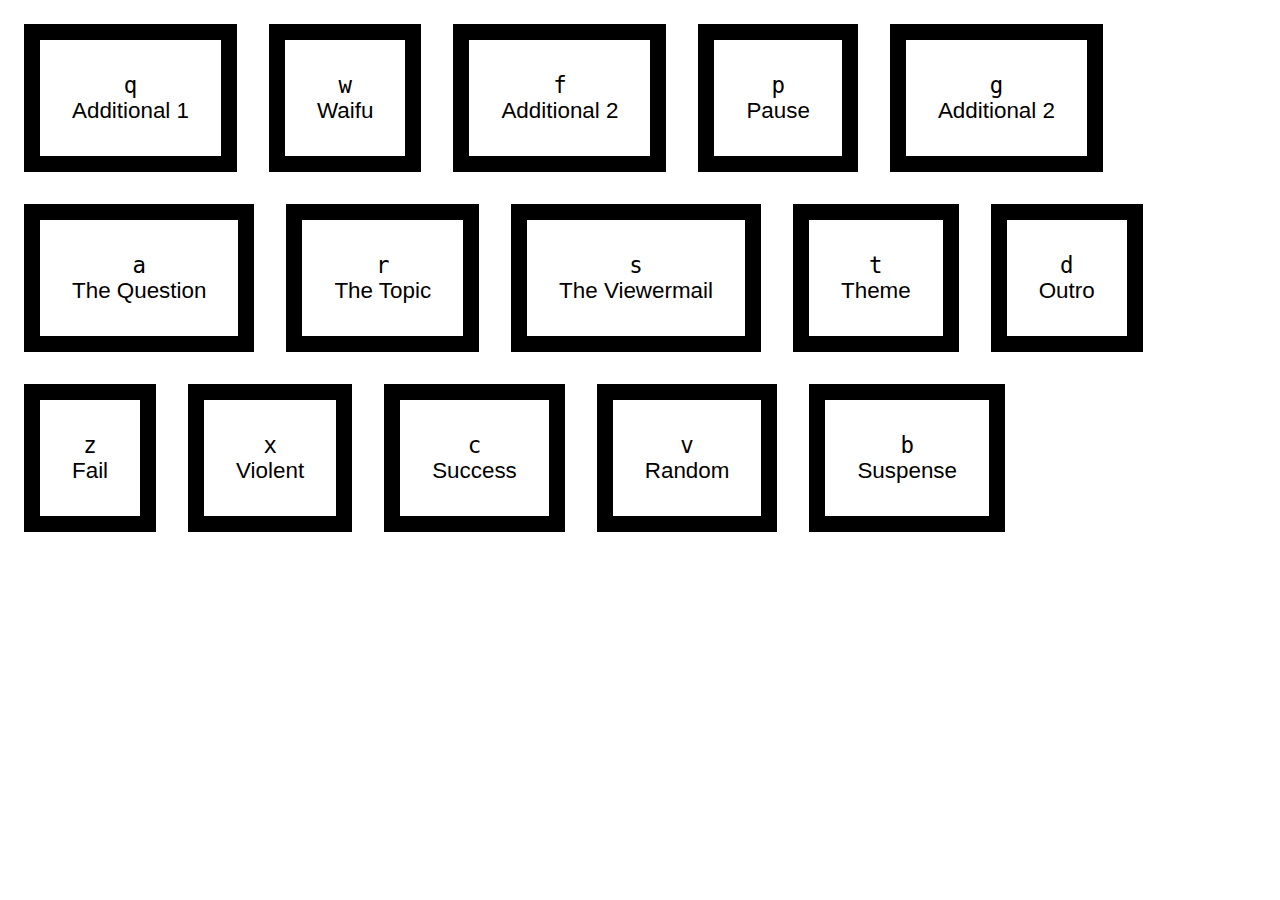
==== commit fdc48df9: "le done bby" ====
--- a/Index.html
+++ b/Index.html
@@ -126,6 +126,31 @@
 
   <div class="main">
     <div style="display: flex;">
+      <div data-key="q" class="button__container">
+        <kbd data-key="q">q</kbd><br/><span data-key="q" class="sound">Additional 1</span>
+        <audio data-key="q" src="sound_effects/additional/"></audio>
+      </div>
+
+      <div data-key="w" class="button__container">
+        <kbd data-key="w">w</kbd><br/><span data-key="w" class="sound">Waifu</span>
+      </div>
+
+      <div data-key="f" class="button__container">
+        <kbd data-key="f">f</kbd><br/><span data-key="f" class="sound">Additional 2</span>
+        <audio data-key="f" src="sound_effects/additional/"></audio>
+      </div>
+
+      <div data-key="p" class="button__container">
+        <kbd data-key="p">p</kbd><br/><span data-key="p" class="sound">Pause</span>
+      </div>
+
+      <div data-key="g" class="button__container">
+        <kbd data-key="g">g</kbd><br/><span data-key="g" class="sound">Additional 2</span>
+        <audio data-key="g" src="sound_effects/additional/"></audio>
+      </div>
+    </div>
+
+    <div style="display: flex;">
       <!-- GENERIC KEYS -->
       <div data-key="a" class="button__container">
         <kbd data-key="a">a</kbd><br/><span data-key="a" class="sound">The Question</span>
@@ -166,9 +191,6 @@
       </div>
       <div data-key="b" class="button__container">
         <kbd data-key="b">b</kbd><br/><span data-key="b" class="sound">Suspense</span>
-      </div>
-      <div data-key="w" class="button__container">
-        <kbd data-key="w">w</kbd><br/><span data-key="w" class="sound">Waifu</span>
       </div>
       <!-- SOUND EFFECT KEYS END -->
     </div>
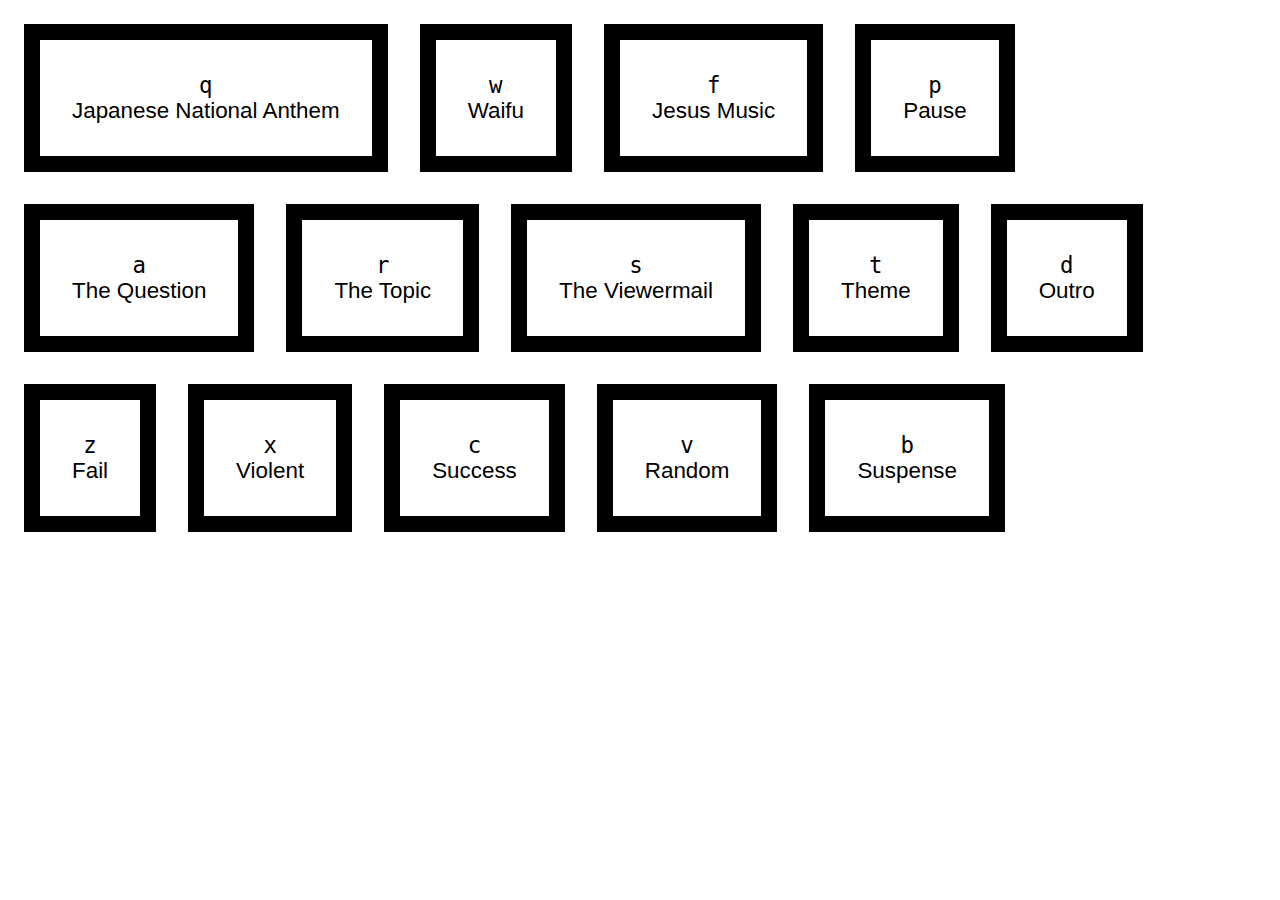
==== commit ed673d79: "fix le flame" ====
--- a/Index.html
+++ b/Index.html
@@ -126,9 +126,9 @@
 
   <div class="main">
     <div style="display: flex;">
-      <div data-key="q" class="button__container">
-        <kbd data-key="q">q</kbd><br/><span data-key="q" class="sound">Additional 1</span>
-        <audio data-key="q" src="sound_effects/additional/"></audio>
+      <div class="button__container">
+        <kbd>q</kbd><br/><span class="sound">Japanese National Anthem</span>
+        <audio data-key="q" src="sound_effects/additional/japanese_national_anthem.mp3"></audio>
       </div>
 
       <div data-key="w" class="button__container">
@@ -136,18 +136,19 @@
       </div>
 
       <div data-key="f" class="button__container">
-        <kbd data-key="f">f</kbd><br/><span data-key="f" class="sound">Additional 2</span>
-        <audio data-key="f" src="sound_effects/additional/"></audio>
+        <kbd data-key="f">f</kbd><br/><span data-key="f" class="sound">Jesus Music</span>
+        <audio data-key="f" src="sound_effects/suspense/HEAVENLY CHOIR.mp3"></audio>
       </div>
 
       <div data-key="p" class="button__container">
         <kbd data-key="p">p</kbd><br/><span data-key="p" class="sound">Pause</span>
       </div>
-
+<!--
       <div data-key="g" class="button__container">
         <kbd data-key="g">g</kbd><br/><span data-key="g" class="sound">Additional 2</span>
         <audio data-key="g" src="sound_effects/additional/"></audio>
       </div>
+    -->
     </div>
 
     <div style="display: flex;">
